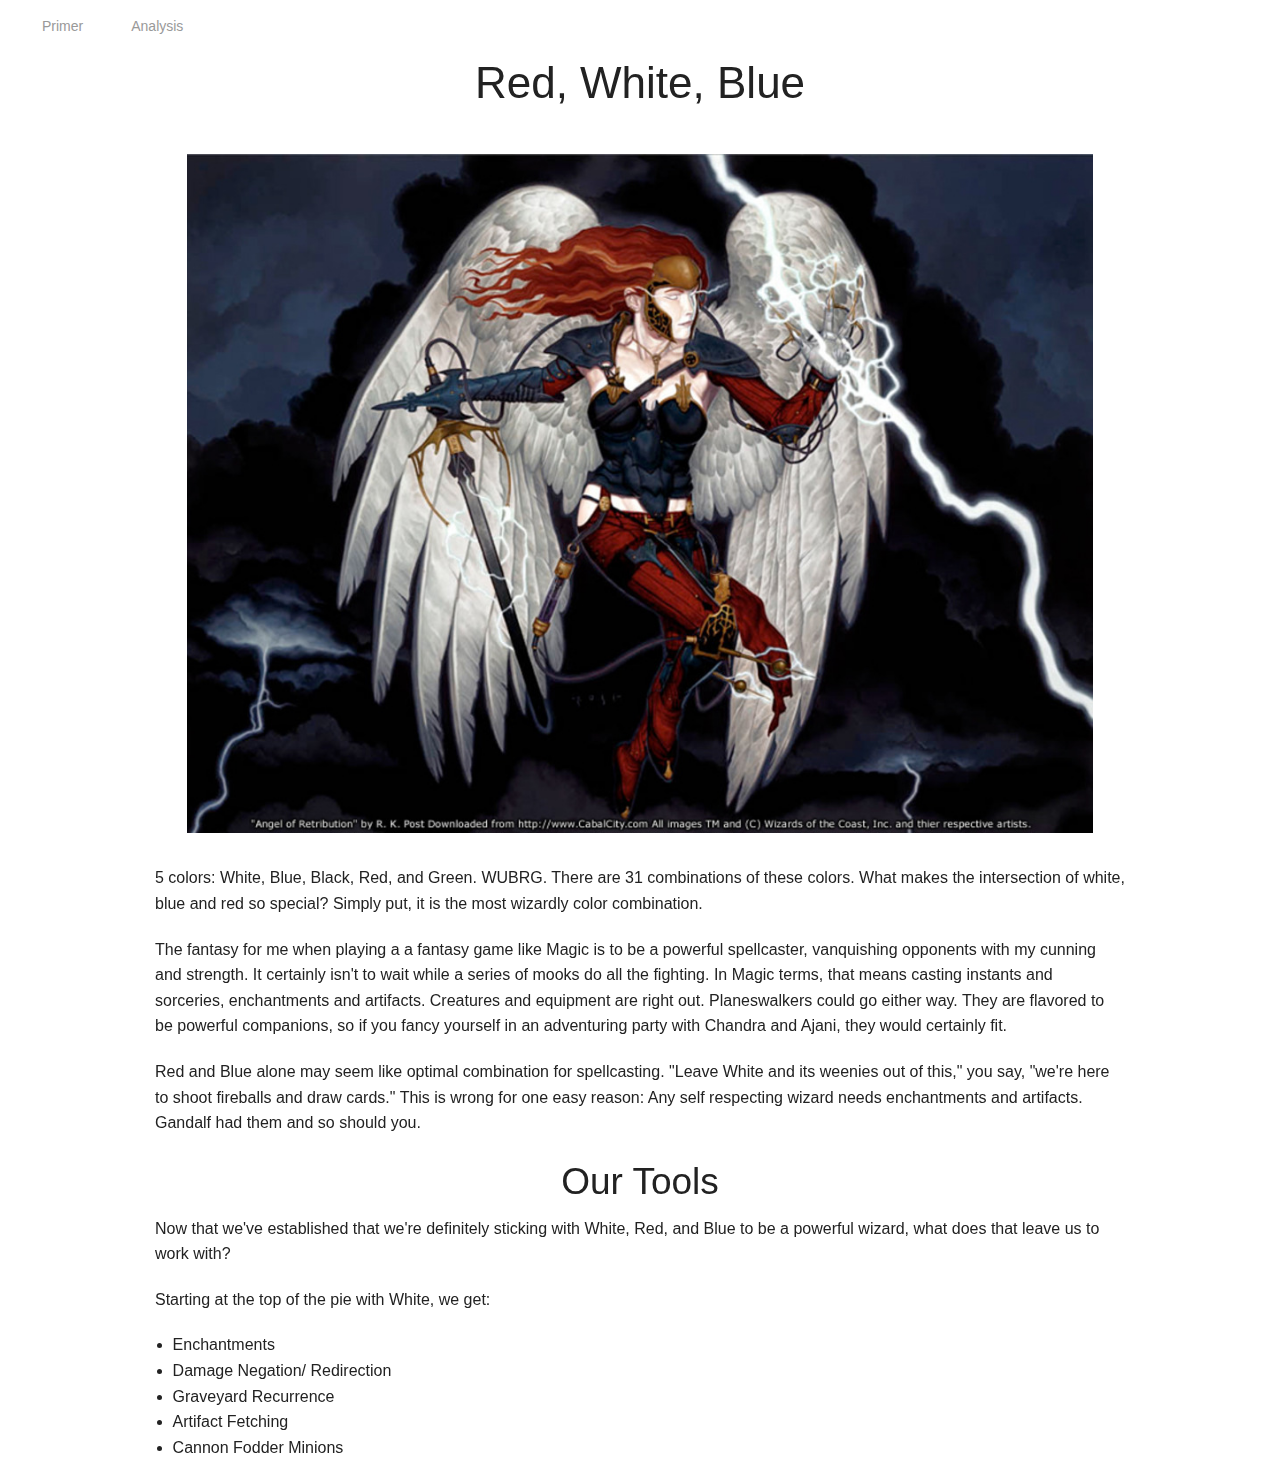
==== index.html @ fb9af547 "Version 1" ====
<!doctype html>
<html class="no-js" lang="en">
<head>
	<meta charset="utf-8" />
	<meta name="viewport" content="width=device-width, initial-scale=1.0" />
	<title>Red, White, and Blue - A Brief History of how Magic is meant to be played.</title>
	<link rel="stylesheet" href="normalize.css">
	<link rel="stylesheet" href="css/foundation.css">
	<link rel="stylesheet" href="css/app.css">
	<script src="js/vendor/modernizr.js"></script>
</head>
<body>


	<!-- Off Canvas Menu -->
	<div class="off-canvas-wrap" data-offcanvas>
		<div class="inner-wrap">

			<div class="fixed">
				<nav class="tab-bar show-for-small-only">
					<section class="left-small">
						<a class="left-off-canvas-toggle menu-icon" href="#"><span></span></a>
					</section>
					<aside class="left-off-canvas-menu">
						<ul>
							<li><a href="#">Item 1</a></li>
						</ul>
					</aside>
				</nav>
			</div>
			<!-- main content goes here -->




			<!--  Navbar -->
			<div class="hide-for-small-only" data-magellan-expedition="fixed" aria-hidden="true">
				<dl class="sub-nav">
					<dd data-magellan-arrival="top"><a href="#top">Primer</a></dd>
					<dd data-magellan-arrival="analysis"><a href="#analysis">Analysis</a></dd>
				</dl>
			</div>
			<!-- Navbar ends -->
			<!-- Content -->
			<div class="row">
				<div class="small-12 small-text-center columns">
					<div class="show-for-small-only"><br><br></div>
					<h1>Red, White, Blue</h1>
					<img src="img/lightning-angel.jpg">
				</div>
				<div class="small-12 columns">
					<p>5 colors: White, Blue, Black, Red, and Green. WUBRG. There are 31 combinations of these colors. What makes the intersection of white, blue and red so special? Simply put, it is the most wizardly color combination.</p>

					<p>The fantasy for me when playing a a fantasy game like Magic is to be a powerful spellcaster, vanquishing opponents with my cunning and strength. It certainly isn't to wait while a series of mooks do all the fighting. In Magic terms, that means casting instants and sorceries, enchantments and artifacts. Creatures and equipment are right out. Planeswalkers could go either way. They are flavored to be powerful companions, so if you fancy yourself in an adventuring party with Chandra and Ajani, they would certainly fit.</p>

					<p>Red and Blue alone may seem like optimal combination for spellcasting. "Leave White and its weenies out of this," you say, "we're here to shoot fireballs and draw cards." This is wrong for one easy reason: Any self respecting wizard needs enchantments and artifacts. Gandalf had them and so should you.</p>
				</div>
				<div class="small-12 small-text-center colums">
					<h2>Our Tools</h2>
				</div>
				<div class="small-12 columns">
					<p>Now that we've established that we're definitely sticking with White, Red, and Blue to be a powerful wizard, what does that leave us to work with?</p>

					<p>Starting at the top of the pie with White, we get:</p>
					<ul>
						<li>Enchantments</li>
						<li>Damage Negation/ Redirection</li>
						<li>Graveyard Recurrence</li>
						<li>Artifact Fetching</li>
						<li>Cannon Fodder Minions</li>
					</ul>
				</div>
			</div>



		<!-- main content ends -->
		<!-- close the off-canvas menu -->
			<a class="exit-off-canvas"></a>
		</div>
	</div>


	<script src="js/vendor/jquery.js"></script>
	<script src="js/foundation.min.js"></script>
	<script src="js/foundation/foundation.magellan.js"></script>
	<script src="js/foundation/foundation.offcanvas.js"></script>
	<script>
		$(document).foundation();
	</script>
</body>
</html>
---- css/app.css ----
img {
	padding: 2rem;
}
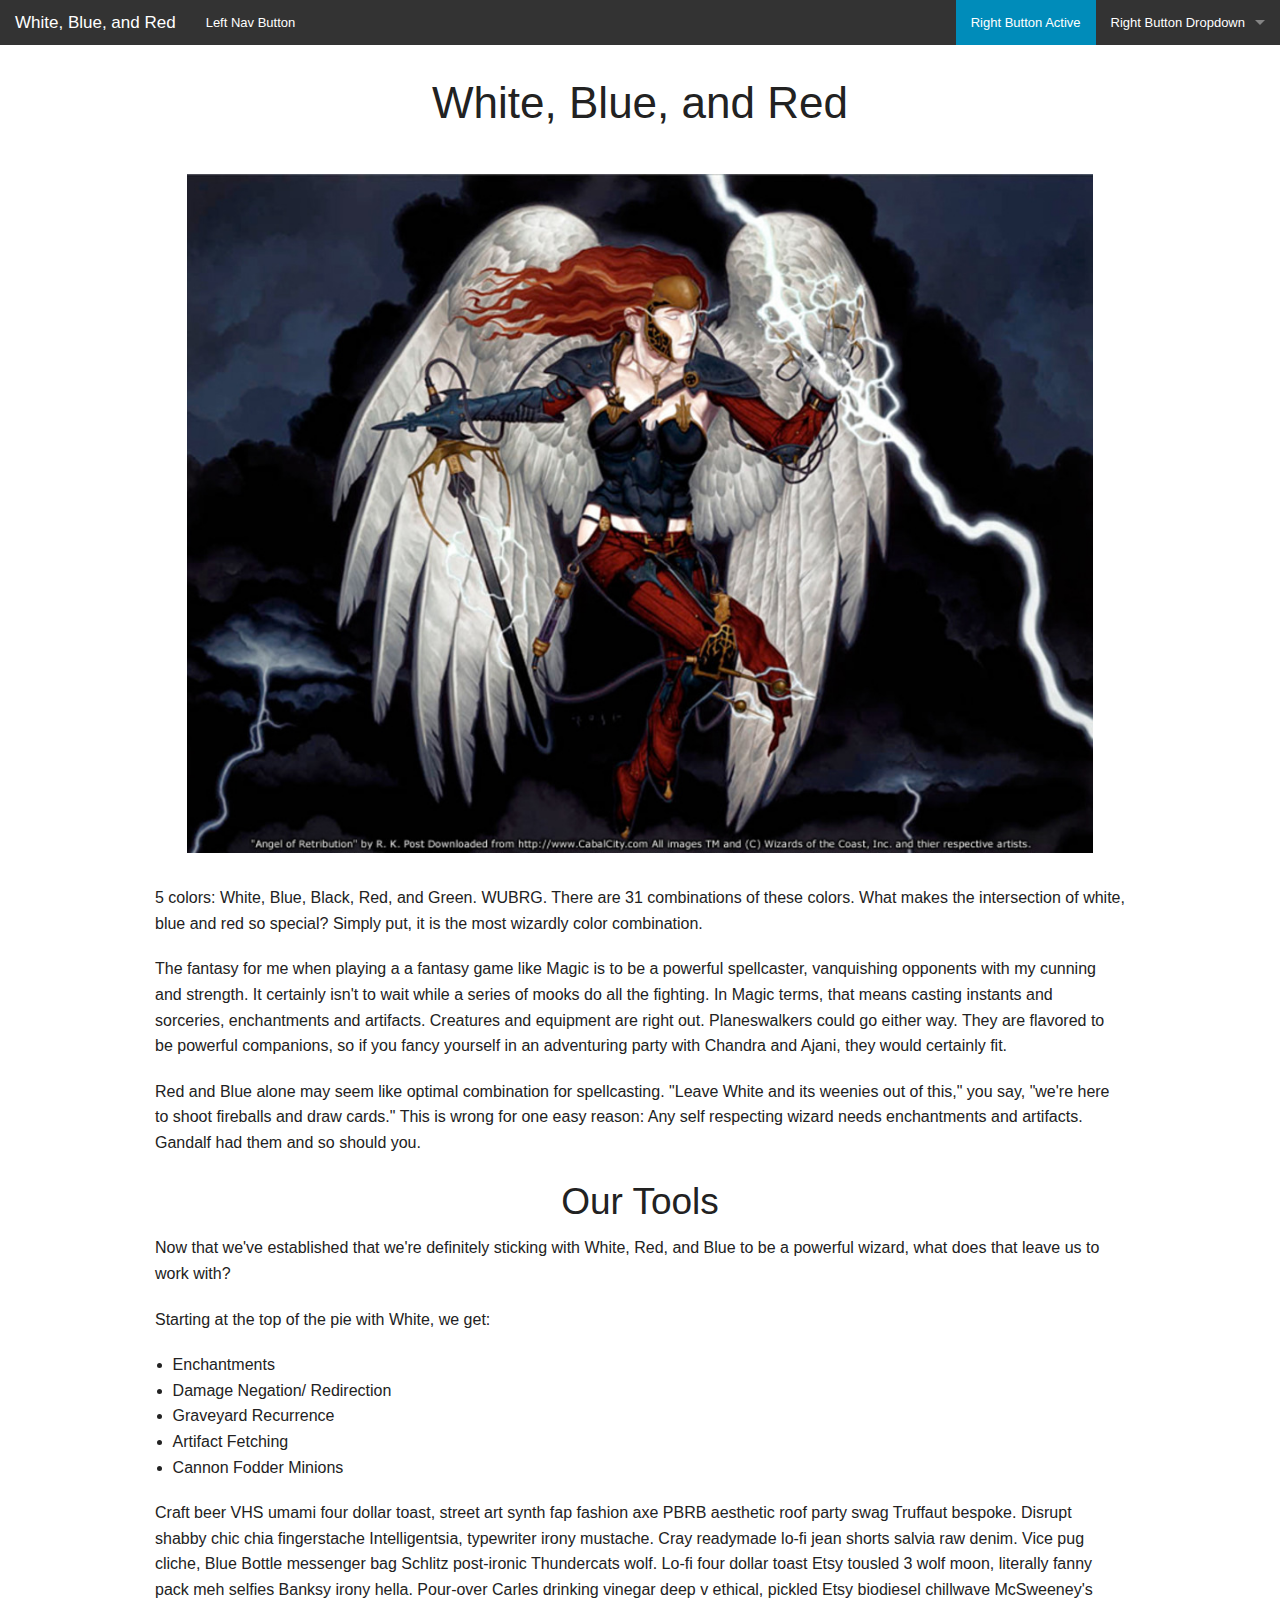
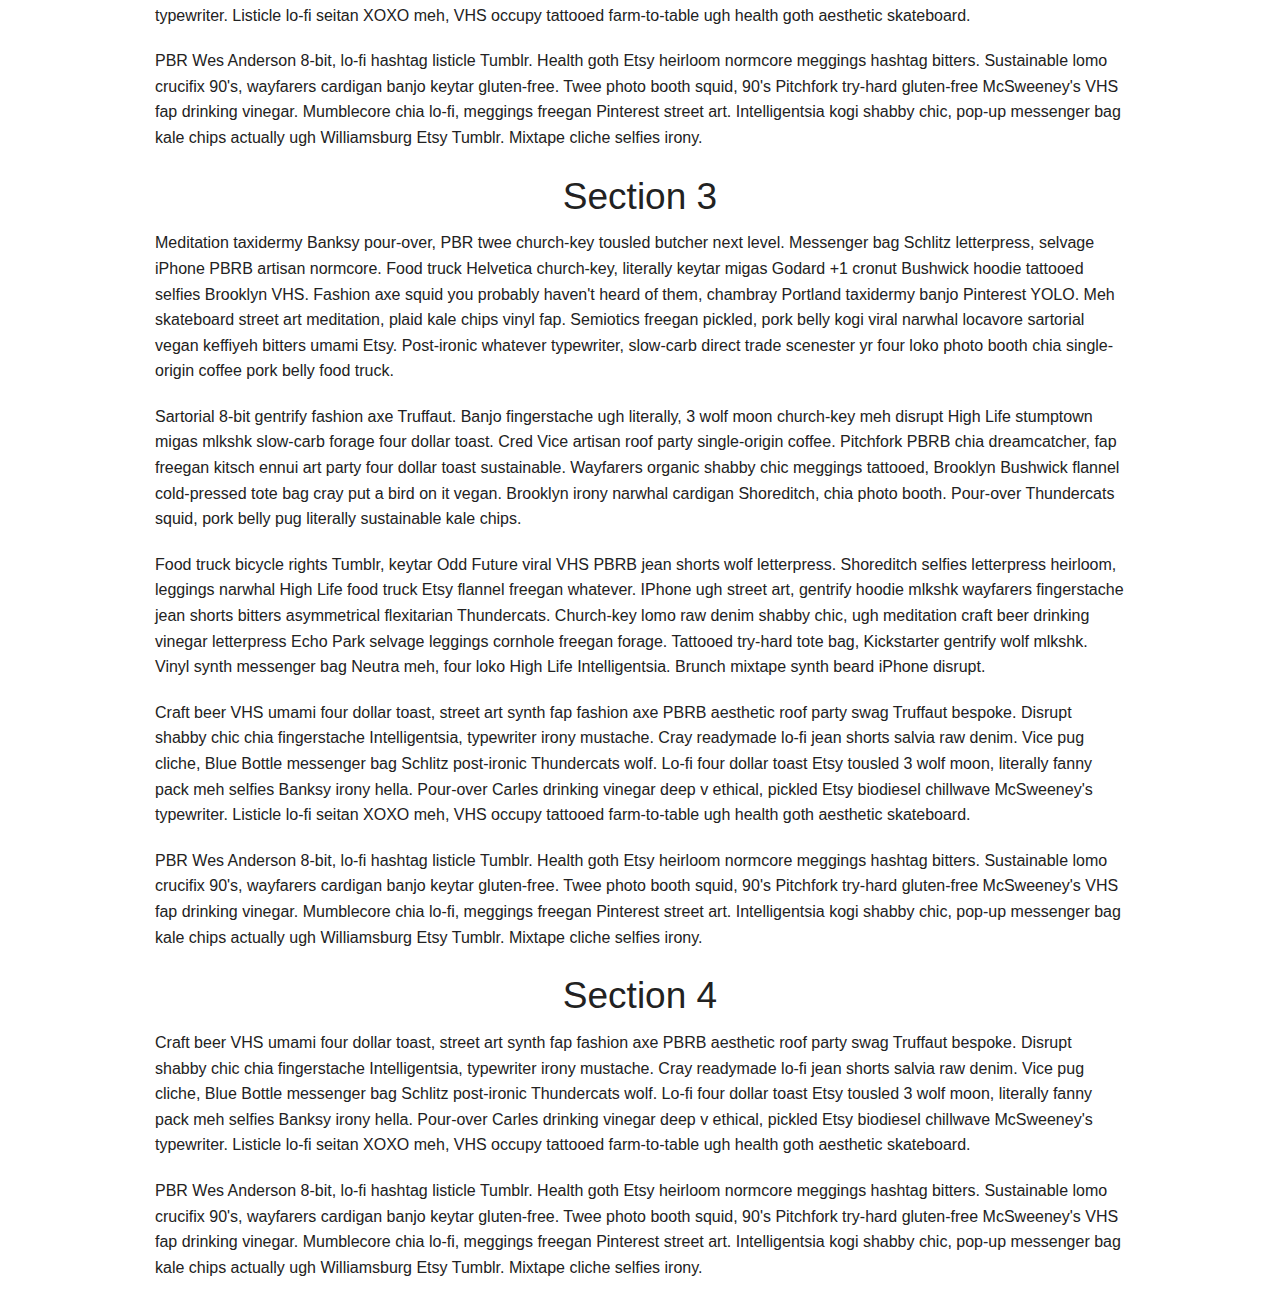
==== commit e3229a5b: "Version 2" ====
--- a/index.html
+++ b/index.html
@@ -11,80 +11,94 @@
 </head>
 <body>
 
+	<nav class="top-bar" data-topbar role="navigation">
+		<ul class="title-area">
+			<li class="name">
+				<h1><a href="#">White, Blue, and Red</a></h1>
+			</li>
+			<!-- Remove the class "menu-icon" to get rid of menu icon. Take out "Menu" to just have icon alone -->
+			<li class="toggle-topbar menu-icon"><a href="#"><span>Menu</span></a></li>
+		</ul>
 
-	<!-- Off Canvas Menu -->
-	<div class="off-canvas-wrap" data-offcanvas>
-		<div class="inner-wrap">
+		<section class="top-bar-section">
+			<!-- Right Nav Section -->
+			<ul class="right">
+				<li class="active"><a href="#">Right Button Active</a></li>
+				<li class="has-dropdown">
+					<a href="#">Right Button Dropdown</a>
+					<ul class="dropdown">
+						<li><a href="#">First link in dropdown</a></li>
+						<li class="active"><a href="#">Active link in dropdown</a></li>
+					</ul>
+				</li>
+			</ul>
 
-			<div class="fixed">
-				<nav class="tab-bar show-for-small-only">
-					<section class="left-small">
-						<a class="left-off-canvas-toggle menu-icon" href="#"><span></span></a>
-					</section>
-					<aside class="left-off-canvas-menu">
-						<ul>
-							<li><a href="#">Item 1</a></li>
-						</ul>
-					</aside>
-				</nav>
-			</div>
-			<!-- main content goes here -->
+			<!-- Left Nav Section -->
+			<ul class="left">
+				<li><a href="#">Left Nav Button</a></li>
+			</ul>
+		</section>
+	</nav>
 
+	<!-- Content -->
+	<div class="row">
+		<div class="small-12 small-text-center columns"><br>
+			<h1>White, Blue, and Red</h1>
+			<img src="img/lightning-angel.jpg">
+		</div>
+		<div class="small-12 columns">
+			<p>5 colors: White, Blue, Black, Red, and Green. WUBRG. There are 31 combinations of these colors. What makes the intersection of white, blue and red so special? Simply put, it is the most wizardly color combination.</p>
 
+			<p>The fantasy for me when playing a a fantasy game like Magic is to be a powerful spellcaster, vanquishing opponents with my cunning and strength. It certainly isn't to wait while a series of mooks do all the fighting. In Magic terms, that means casting instants and sorceries, enchantments and artifacts. Creatures and equipment are right out. Planeswalkers could go either way. They are flavored to be powerful companions, so if you fancy yourself in an adventuring party with Chandra and Ajani, they would certainly fit.</p>
 
+			<p>Red and Blue alone may seem like optimal combination for spellcasting. "Leave White and its weenies out of this," you say, "we're here to shoot fireballs and draw cards." This is wrong for one easy reason: Any self respecting wizard needs enchantments and artifacts. Gandalf had them and so should you.</p>
+		</div>
+		<div class="small-12 small-text-center colums">
+			<h2>Our Tools</h2>
+		</div>
+		<div class="small-12 columns">
+			<p>Now that we've established that we're definitely sticking with White, Red, and Blue to be a powerful wizard, what does that leave us to work with?</p>
 
-			<!--  Navbar -->
-			<div class="hide-for-small-only" data-magellan-expedition="fixed" aria-hidden="true">
-				<dl class="sub-nav">
-					<dd data-magellan-arrival="top"><a href="#top">Primer</a></dd>
-					<dd data-magellan-arrival="analysis"><a href="#analysis">Analysis</a></dd>
-				</dl>
-			</div>
-			<!-- Navbar ends -->
-			<!-- Content -->
-			<div class="row">
-				<div class="small-12 small-text-center columns">
-					<div class="show-for-small-only"><br><br></div>
-					<h1>Red, White, Blue</h1>
-					<img src="img/lightning-angel.jpg">
-				</div>
-				<div class="small-12 columns">
-					<p>5 colors: White, Blue, Black, Red, and Green. WUBRG. There are 31 combinations of these colors. What makes the intersection of white, blue and red so special? Simply put, it is the most wizardly color combination.</p>
+			<p>Starting at the top of the pie with White, we get:</p>
+			<ul>
+				<li>Enchantments</li>
+				<li>Damage Negation/ Redirection</li>
+				<li>Graveyard Recurrence</li>
+				<li>Artifact Fetching</li>
+				<li>Cannon Fodder Minions</li>
+			</ul>
+			<p>Craft beer VHS umami four dollar toast, street art synth fap fashion axe PBRB aesthetic roof party swag Truffaut bespoke. Disrupt shabby chic chia fingerstache Intelligentsia, typewriter irony mustache. Cray readymade lo-fi jean shorts salvia raw denim. Vice pug cliche, Blue Bottle messenger bag Schlitz post-ironic Thundercats wolf. Lo-fi four dollar toast Etsy tousled 3 wolf moon, literally fanny pack meh selfies Banksy irony hella. Pour-over Carles drinking vinegar deep v ethical, pickled Etsy biodiesel chillwave McSweeney's typewriter. Listicle lo-fi seitan XOXO meh, VHS occupy tattooed farm-to-table ugh health goth aesthetic skateboard.</p>
 
-					<p>The fantasy for me when playing a a fantasy game like Magic is to be a powerful spellcaster, vanquishing opponents with my cunning and strength. It certainly isn't to wait while a series of mooks do all the fighting. In Magic terms, that means casting instants and sorceries, enchantments and artifacts. Creatures and equipment are right out. Planeswalkers could go either way. They are flavored to be powerful companions, so if you fancy yourself in an adventuring party with Chandra and Ajani, they would certainly fit.</p>
+			<p>PBR Wes Anderson 8-bit, lo-fi hashtag listicle Tumblr. Health goth Etsy heirloom normcore meggings hashtag bitters. Sustainable lomo crucifix 90's, wayfarers cardigan banjo keytar gluten-free. Twee photo booth squid, 90's Pitchfork try-hard gluten-free McSweeney's VHS fap drinking vinegar. Mumblecore chia lo-fi, meggings freegan Pinterest street art. Intelligentsia kogi shabby chic, pop-up messenger bag kale chips actually ugh Williamsburg Etsy Tumblr. Mixtape cliche selfies irony.</p>
+		</div>
+		<div class="small-12 small-text-center colums">
+			<h2>Section 3</h2>
+		</div>
+		<div class="small-12 columns">
+			
+			<p>Meditation taxidermy Banksy pour-over, PBR twee church-key tousled butcher next level. Messenger bag Schlitz letterpress, selvage iPhone PBRB artisan normcore. Food truck Helvetica church-key, literally keytar migas Godard +1 cronut Bushwick hoodie tattooed selfies Brooklyn VHS. Fashion axe squid you probably haven't heard of them, chambray Portland taxidermy banjo Pinterest YOLO. Meh skateboard street art meditation, plaid kale chips vinyl fap. Semiotics freegan pickled, pork belly kogi viral narwhal locavore sartorial vegan keffiyeh bitters umami Etsy. Post-ironic whatever typewriter, slow-carb direct trade scenester yr four loko photo booth chia single-origin coffee pork belly food truck.</p>
 
-					<p>Red and Blue alone may seem like optimal combination for spellcasting. "Leave White and its weenies out of this," you say, "we're here to shoot fireballs and draw cards." This is wrong for one easy reason: Any self respecting wizard needs enchantments and artifacts. Gandalf had them and so should you.</p>
-				</div>
-				<div class="small-12 small-text-center colums">
-					<h2>Our Tools</h2>
-				</div>
-				<div class="small-12 columns">
-					<p>Now that we've established that we're definitely sticking with White, Red, and Blue to be a powerful wizard, what does that leave us to work with?</p>
+			<p>Sartorial 8-bit gentrify fashion axe Truffaut. Banjo fingerstache ugh literally, 3 wolf moon church-key meh disrupt High Life stumptown migas mlkshk slow-carb forage four dollar toast. Cred Vice artisan roof party single-origin coffee. Pitchfork PBRB chia dreamcatcher, fap freegan kitsch ennui art party four dollar toast sustainable. Wayfarers organic shabby chic meggings tattooed, Brooklyn Bushwick flannel cold-pressed tote bag cray put a bird on it vegan. Brooklyn irony narwhal cardigan Shoreditch, chia photo booth. Pour-over Thundercats squid, pork belly pug literally sustainable kale chips.</p>
 
-					<p>Starting at the top of the pie with White, we get:</p>
-					<ul>
-						<li>Enchantments</li>
-						<li>Damage Negation/ Redirection</li>
-						<li>Graveyard Recurrence</li>
-						<li>Artifact Fetching</li>
-						<li>Cannon Fodder Minions</li>
-					</ul>
-				</div>
-			</div>
+			<p>Food truck bicycle rights Tumblr, keytar Odd Future viral VHS PBRB jean shorts wolf letterpress. Shoreditch selfies letterpress heirloom, leggings narwhal High Life food truck Etsy flannel freegan whatever. IPhone ugh street art, gentrify hoodie mlkshk wayfarers fingerstache jean shorts bitters asymmetrical flexitarian Thundercats. Church-key lomo raw denim shabby chic, ugh meditation craft beer drinking vinegar letterpress Echo Park selvage leggings cornhole freegan forage. Tattooed try-hard tote bag, Kickstarter gentrify wolf mlkshk. Vinyl synth messenger bag Neutra meh, four loko High Life Intelligentsia. Brunch mixtape synth beard iPhone disrupt.</p>
 
+			<p>Craft beer VHS umami four dollar toast, street art synth fap fashion axe PBRB aesthetic roof party swag Truffaut bespoke. Disrupt shabby chic chia fingerstache Intelligentsia, typewriter irony mustache. Cray readymade lo-fi jean shorts salvia raw denim. Vice pug cliche, Blue Bottle messenger bag Schlitz post-ironic Thundercats wolf. Lo-fi four dollar toast Etsy tousled 3 wolf moon, literally fanny pack meh selfies Banksy irony hella. Pour-over Carles drinking vinegar deep v ethical, pickled Etsy biodiesel chillwave McSweeney's typewriter. Listicle lo-fi seitan XOXO meh, VHS occupy tattooed farm-to-table ugh health goth aesthetic skateboard.</p>
 
+			<p>PBR Wes Anderson 8-bit, lo-fi hashtag listicle Tumblr. Health goth Etsy heirloom normcore meggings hashtag bitters. Sustainable lomo crucifix 90's, wayfarers cardigan banjo keytar gluten-free. Twee photo booth squid, 90's Pitchfork try-hard gluten-free McSweeney's VHS fap drinking vinegar. Mumblecore chia lo-fi, meggings freegan Pinterest street art. Intelligentsia kogi shabby chic, pop-up messenger bag kale chips actually ugh Williamsburg Etsy Tumblr. Mixtape cliche selfies irony.</p>
+		</div>
+		<div class="small-12 small-text-center colums">
+			<h2>Section 4</h2>
+		</div>
+		<div class="small-12 columns">
+			<p>Craft beer VHS umami four dollar toast, street art synth fap fashion axe PBRB aesthetic roof party swag Truffaut bespoke. Disrupt shabby chic chia fingerstache Intelligentsia, typewriter irony mustache. Cray readymade lo-fi jean shorts salvia raw denim. Vice pug cliche, Blue Bottle messenger bag Schlitz post-ironic Thundercats wolf. Lo-fi four dollar toast Etsy tousled 3 wolf moon, literally fanny pack meh selfies Banksy irony hella. Pour-over Carles drinking vinegar deep v ethical, pickled Etsy biodiesel chillwave McSweeney's typewriter. Listicle lo-fi seitan XOXO meh, VHS occupy tattooed farm-to-table ugh health goth aesthetic skateboard.</p>
 
-		<!-- main content ends -->
-		<!-- close the off-canvas menu -->
-			<a class="exit-off-canvas"></a>
+			<p>PBR Wes Anderson 8-bit, lo-fi hashtag listicle Tumblr. Health goth Etsy heirloom normcore meggings hashtag bitters. Sustainable lomo crucifix 90's, wayfarers cardigan banjo keytar gluten-free. Twee photo booth squid, 90's Pitchfork try-hard gluten-free McSweeney's VHS fap drinking vinegar. Mumblecore chia lo-fi, meggings freegan Pinterest street art. Intelligentsia kogi shabby chic, pop-up messenger bag kale chips actually ugh Williamsburg Etsy Tumblr. Mixtape cliche selfies irony.</p>
 		</div>
 	</div>
-
 
 	<script src="js/vendor/jquery.js"></script>
 	<script src="js/foundation.min.js"></script>
 	<script src="js/foundation/foundation.magellan.js"></script>
-	<script src="js/foundation/foundation.offcanvas.js"></script>
 	<script>
 		$(document).foundation();
 	</script>
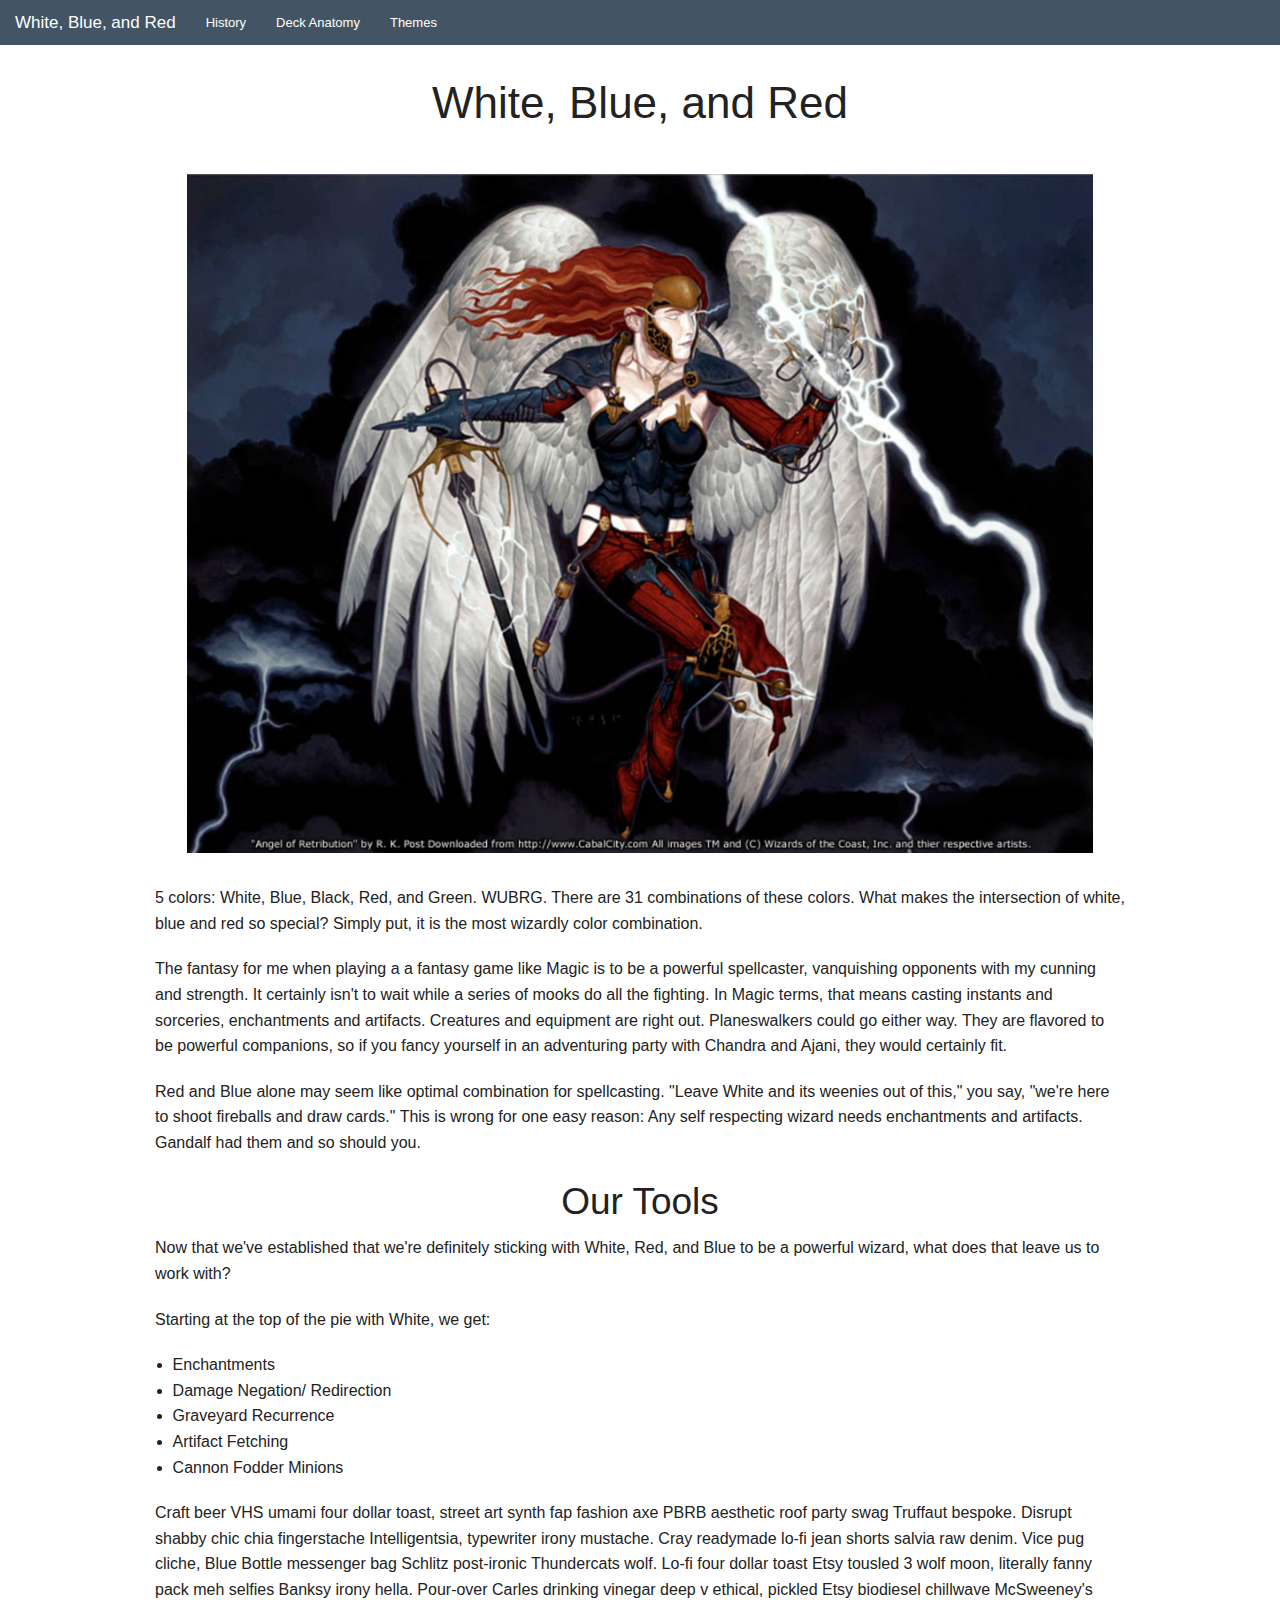
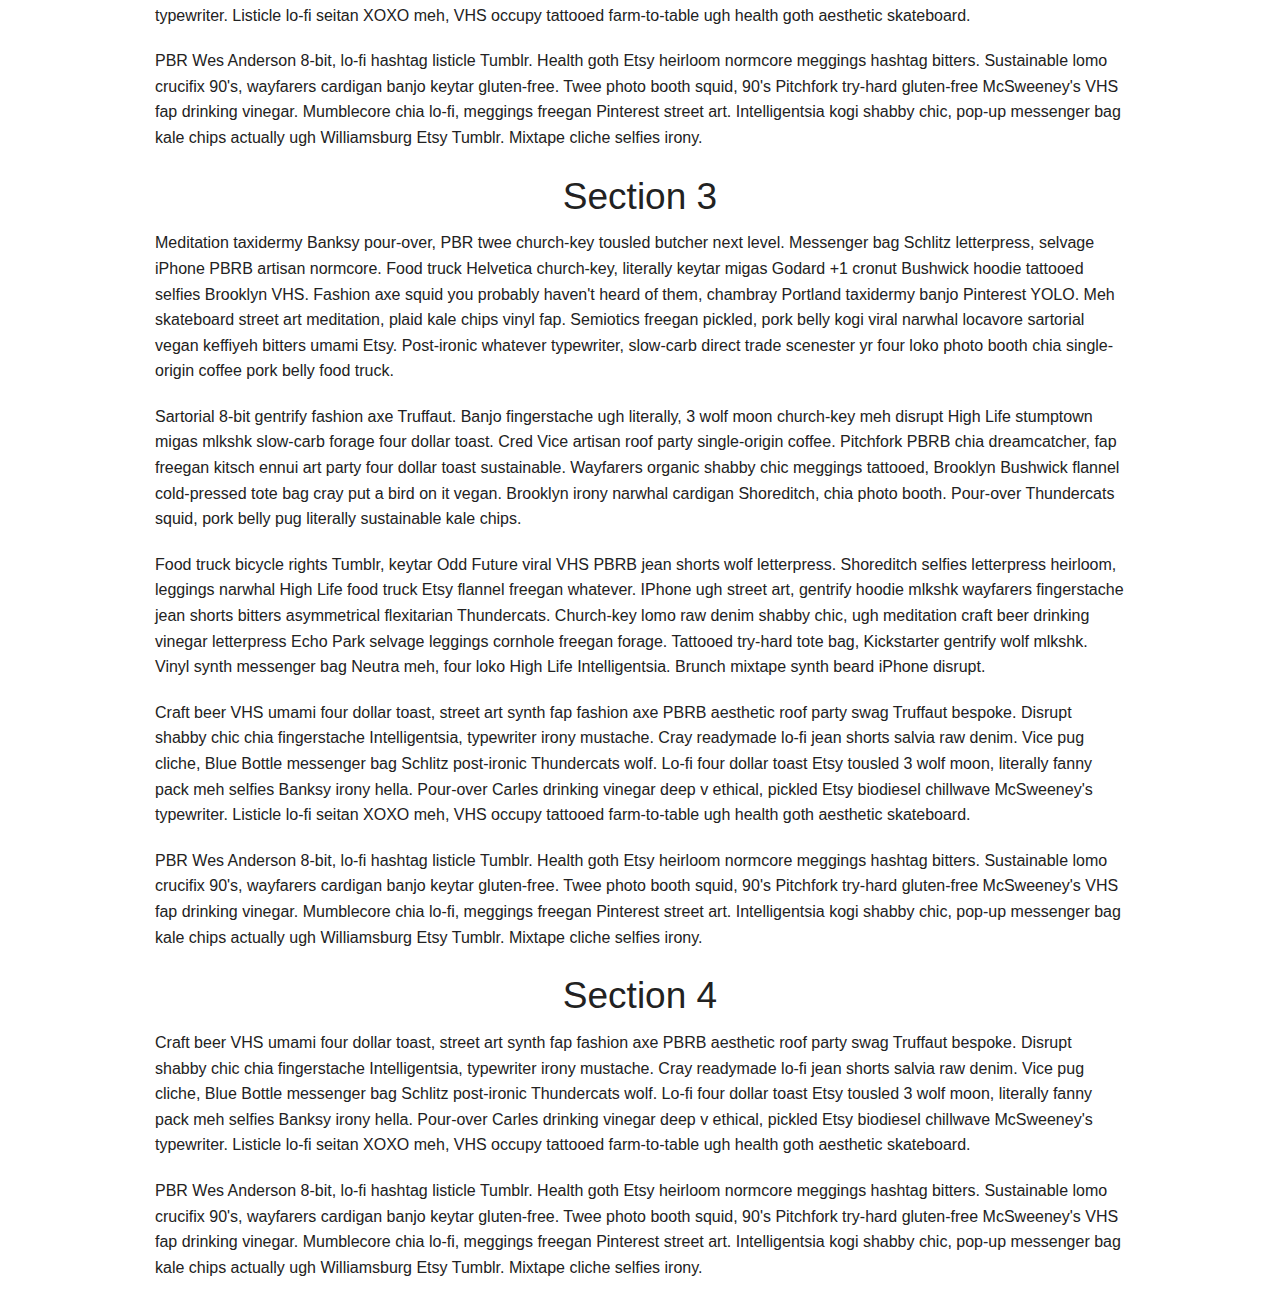
==== commit 245db015: "Version 3" ====
--- a/index.html
+++ b/index.html
@@ -3,7 +3,7 @@
 <head>
 	<meta charset="utf-8" />
 	<meta name="viewport" content="width=device-width, initial-scale=1.0" />
-	<title>Red, White, and Blue - A Brief History of how Magic is meant to be played.</title>
+	<title>Red, White, and Blue - A Brief Story of how Magic is meant to be played.</title>
 	<link rel="stylesheet" href="normalize.css">
 	<link rel="stylesheet" href="css/foundation.css">
 	<link rel="stylesheet" href="css/app.css">
@@ -14,28 +14,16 @@
 	<nav class="top-bar" data-topbar role="navigation">
 		<ul class="title-area">
 			<li class="name">
-				<h1><a href="#">White, Blue, and Red</a></h1>
+				<h1 class="active"><a href="index.html">White, Blue, and Red</a></h1>
 			</li>
-			<!-- Remove the class "menu-icon" to get rid of menu icon. Take out "Menu" to just have icon alone -->
 			<li class="toggle-topbar menu-icon"><a href="#"><span>Menu</span></a></li>
 		</ul>
 
 		<section class="top-bar-section">
-			<!-- Right Nav Section -->
-			<ul class="right">
-				<li class="active"><a href="#">Right Button Active</a></li>
-				<li class="has-dropdown">
-					<a href="#">Right Button Dropdown</a>
-					<ul class="dropdown">
-						<li><a href="#">First link in dropdown</a></li>
-						<li class="active"><a href="#">Active link in dropdown</a></li>
-					</ul>
-				</li>
-			</ul>
-
-			<!-- Left Nav Section -->
 			<ul class="left">
-				<li><a href="#">Left Nav Button</a></li>
+				<li><a href="history.html">History</a></li>
+				<li><a href="deck-anatomy.html">Deck Anatomy</a></li>
+				<li><a href="themes.html">Themes</a><li>
 			</ul>
 		</section>
 	</nav>
--- a/css/app.css
+++ b/css/app.css
@@ -1,4 +1,34 @@
 img {
 	padding: 2rem;
 }
+/* top bar background color */
+.top-bar {
+	background: #435564;
+}
+.top-bar .active {
+	background: #435564;
+}
 
+.toggle-topbar {
+	background: #435564;
+}
+
+.toggle-topbar .title-area {
+	background: #435564;
+}
+
+.toggle-topbar li a {
+	background-color: #435564;
+}
+
+.top-bar-section li:not(.has-form) a:not(.button) {
+	background: #435564; 
+}
+/* top bar active and hovor colors */
+.top-bar-section li.active:not(.has-form) a:not(.button) {
+	background: #627D93; 
+}
+
+.top-bar-section li.active:not(.has-form) a:not(.button):hover {
+	background: #627D93;
+}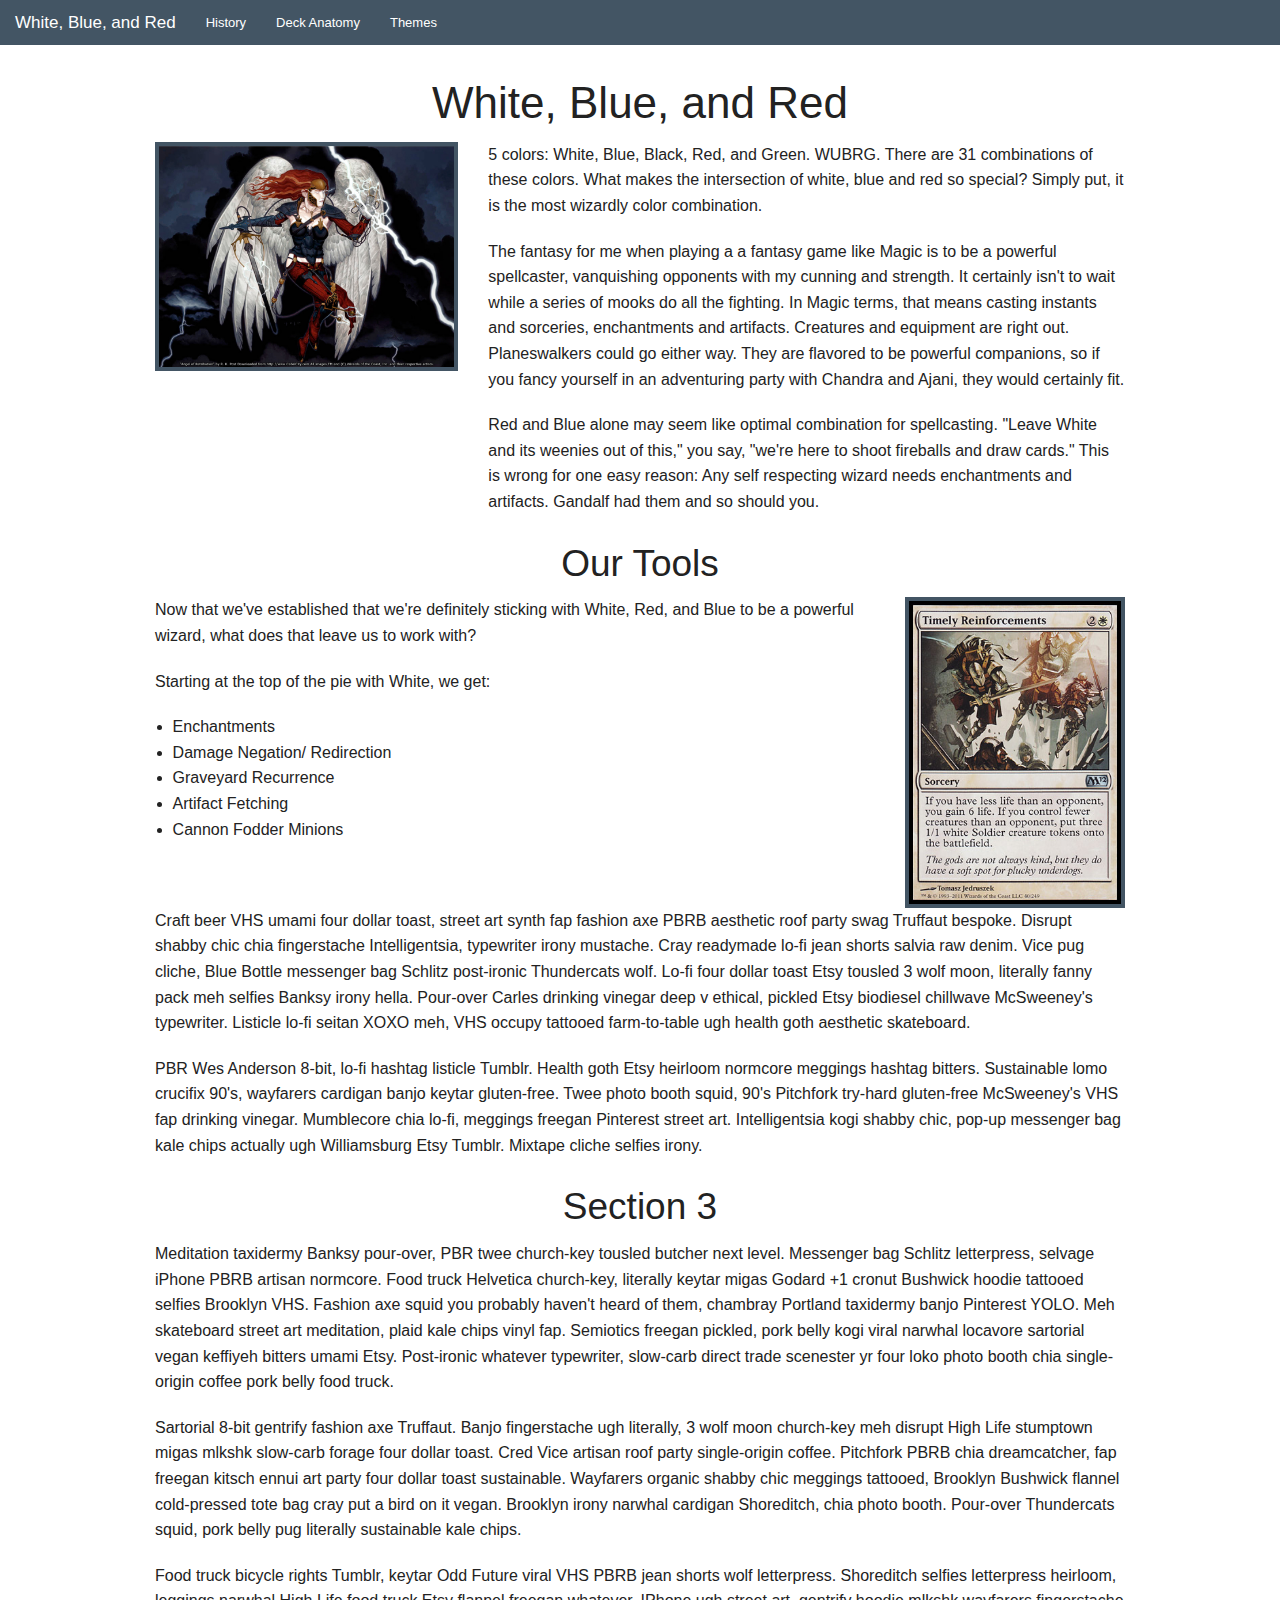
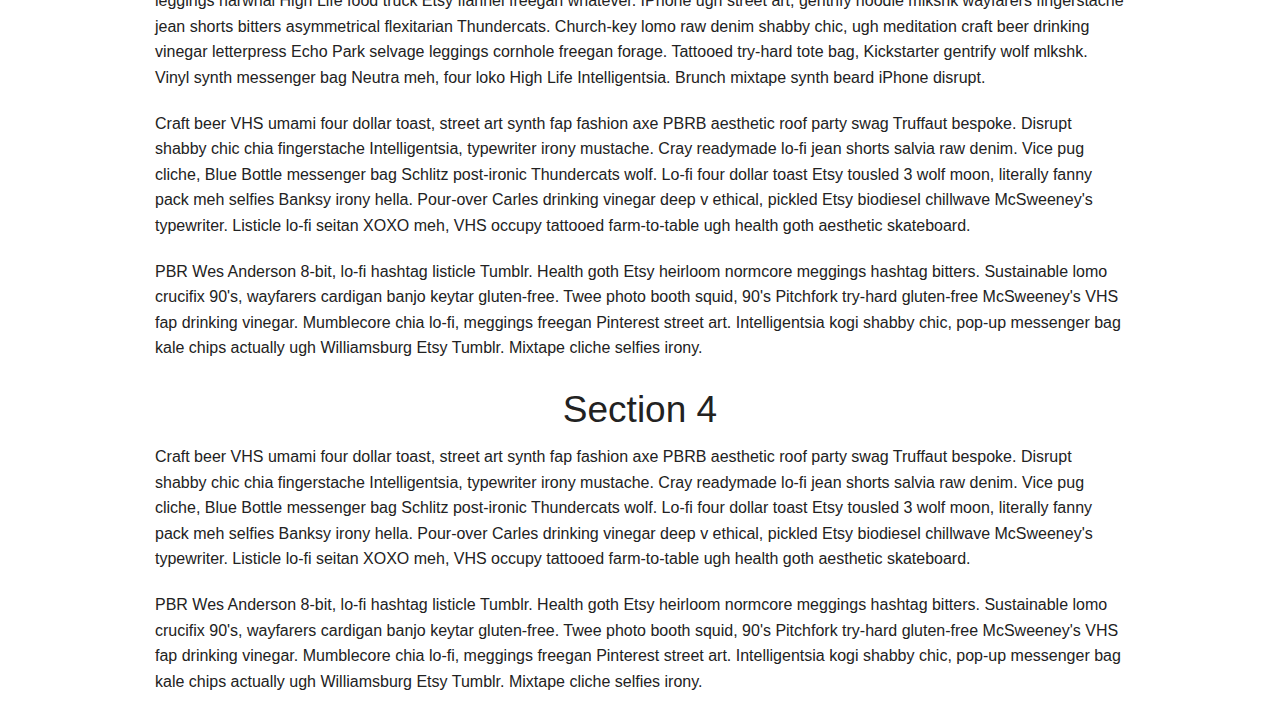
==== commit 8ec8b5c8: "Revision 1" ====
--- a/index.html
+++ b/index.html
@@ -32,19 +32,23 @@
 	<div class="row">
 		<div class="small-12 small-text-center columns"><br>
 			<h1>White, Blue, and Red</h1>
-			<img src="img/lightning-angel.jpg">
 		</div>
-		<div class="small-12 columns">
-			<p>5 colors: White, Blue, Black, Red, and Green. WUBRG. There are 31 combinations of these colors. What makes the intersection of white, blue and red so special? Simply put, it is the most wizardly color combination.</p>
+		<div class="small-12 medium-4 columns small-text-center">
+			<img class="center" src="img/lightning-angel.jpg">
+		</div>
+		<div class="small-12 medium-8 columns">
+			<hr class="show-for-small-only"><p>5 colors: White, Blue, Black, Red, and Green. WUBRG. There are 31 combinations of these colors. What makes the intersection of white, blue and red so special? Simply put, it is the most wizardly color combination.</p>
 
 			<p>The fantasy for me when playing a a fantasy game like Magic is to be a powerful spellcaster, vanquishing opponents with my cunning and strength. It certainly isn't to wait while a series of mooks do all the fighting. In Magic terms, that means casting instants and sorceries, enchantments and artifacts. Creatures and equipment are right out. Planeswalkers could go either way. They are flavored to be powerful companions, so if you fancy yourself in an adventuring party with Chandra and Ajani, they would certainly fit.</p>
 
 			<p>Red and Blue alone may seem like optimal combination for spellcasting. "Leave White and its weenies out of this," you say, "we're here to shoot fireballs and draw cards." This is wrong for one easy reason: Any self respecting wizard needs enchantments and artifacts. Gandalf had them and so should you.</p>
 		</div>
-		<div class="small-12 small-text-center colums">
+	</div>
+	<div class="row">
+		<div class="small-12 small-text-center columns">
 			<h2>Our Tools</h2>
 		</div>
-		<div class="small-12 columns">
+		<div class="small-12 medium-9 columns">
 			<p>Now that we've established that we're definitely sticking with White, Red, and Blue to be a powerful wizard, what does that leave us to work with?</p>
 
 			<p>Starting at the top of the pie with White, we get:</p>
@@ -55,11 +59,16 @@
 				<li>Artifact Fetching</li>
 				<li>Cannon Fodder Minions</li>
 			</ul>
+		</div>
+		<div class="small-12 medium-3 columns">
+			<img src="img/timely-reinforcements.jpg">
+		</div>
+		<div class="small-12 columns">
 			<p>Craft beer VHS umami four dollar toast, street art synth fap fashion axe PBRB aesthetic roof party swag Truffaut bespoke. Disrupt shabby chic chia fingerstache Intelligentsia, typewriter irony mustache. Cray readymade lo-fi jean shorts salvia raw denim. Vice pug cliche, Blue Bottle messenger bag Schlitz post-ironic Thundercats wolf. Lo-fi four dollar toast Etsy tousled 3 wolf moon, literally fanny pack meh selfies Banksy irony hella. Pour-over Carles drinking vinegar deep v ethical, pickled Etsy biodiesel chillwave McSweeney's typewriter. Listicle lo-fi seitan XOXO meh, VHS occupy tattooed farm-to-table ugh health goth aesthetic skateboard.</p>
 
 			<p>PBR Wes Anderson 8-bit, lo-fi hashtag listicle Tumblr. Health goth Etsy heirloom normcore meggings hashtag bitters. Sustainable lomo crucifix 90's, wayfarers cardigan banjo keytar gluten-free. Twee photo booth squid, 90's Pitchfork try-hard gluten-free McSweeney's VHS fap drinking vinegar. Mumblecore chia lo-fi, meggings freegan Pinterest street art. Intelligentsia kogi shabby chic, pop-up messenger bag kale chips actually ugh Williamsburg Etsy Tumblr. Mixtape cliche selfies irony.</p>
 		</div>
-		<div class="small-12 small-text-center colums">
+		<div class="small-12 small-text-center columns">
 			<h2>Section 3</h2>
 		</div>
 		<div class="small-12 columns">
@@ -74,7 +83,7 @@
 
 			<p>PBR Wes Anderson 8-bit, lo-fi hashtag listicle Tumblr. Health goth Etsy heirloom normcore meggings hashtag bitters. Sustainable lomo crucifix 90's, wayfarers cardigan banjo keytar gluten-free. Twee photo booth squid, 90's Pitchfork try-hard gluten-free McSweeney's VHS fap drinking vinegar. Mumblecore chia lo-fi, meggings freegan Pinterest street art. Intelligentsia kogi shabby chic, pop-up messenger bag kale chips actually ugh Williamsburg Etsy Tumblr. Mixtape cliche selfies irony.</p>
 		</div>
-		<div class="small-12 small-text-center colums">
+		<div class="small-12 small-text-center columns">
 			<h2>Section 4</h2>
 		</div>
 		<div class="small-12 columns">
--- a/css/app.css
+++ b/css/app.css
@@ -1,5 +1,5 @@
 img {
-	padding: 2rem;
+	border: 0.3rem solid #435564;
 }
 /* top bar background color */
 .top-bar {
@@ -31,4 +31,5 @@
 
 .top-bar-section li.active:not(.has-form) a:not(.button):hover {
 	background: #627D93;
-}+}
+
